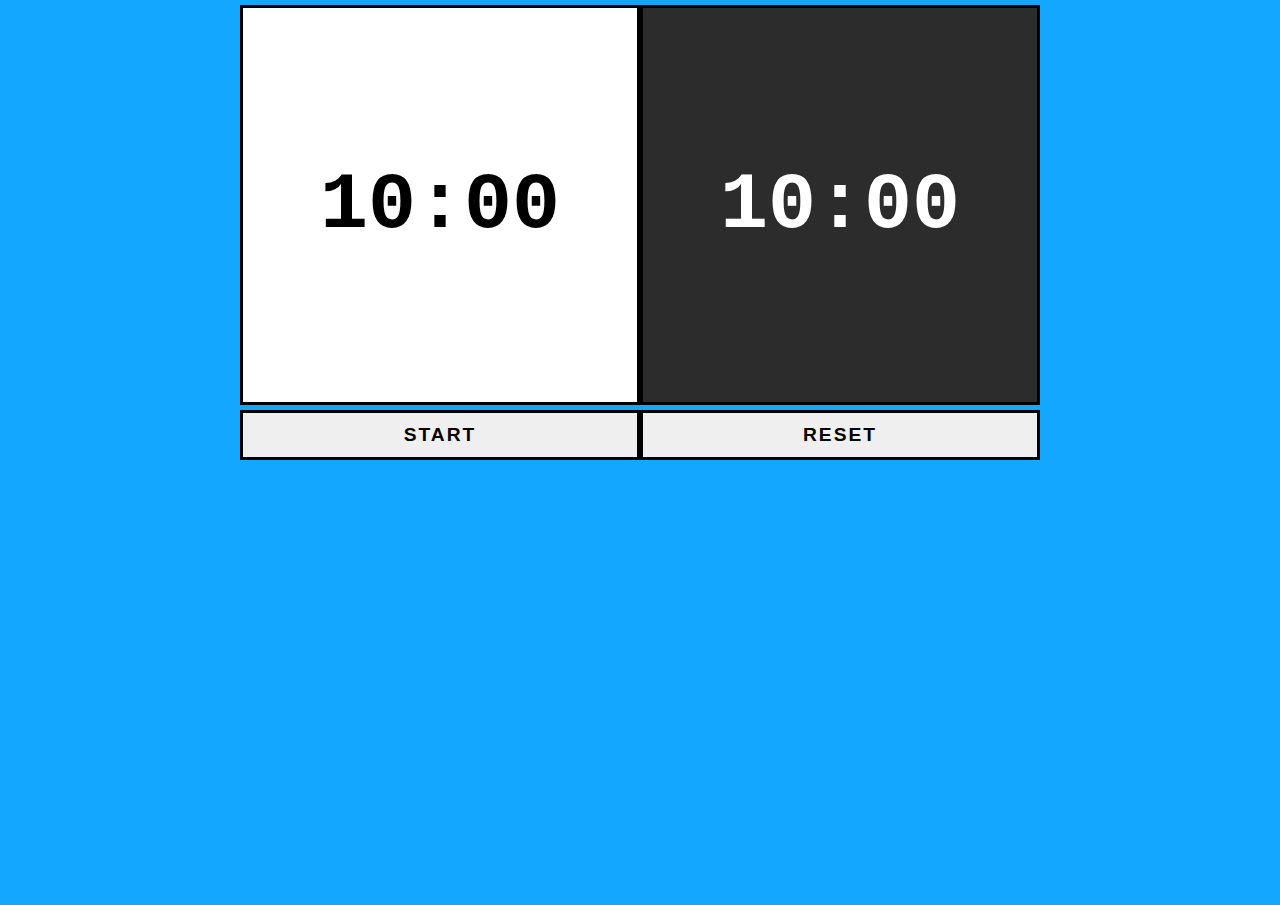
==== index.html @ ee460bd2 "file: rename file" ====
<!DOCTYPE html>
<html lang="en">
  <head>
    <meta charset="utf-8">
    <meta name="viewport" content="width=device-width, height=device-height, initial-scale=1.0">
    <meta http-equiv="X-UA-Compatible" content="ie=edge">
    <meta name="description" content="A chess timer built with Javascript, HTML, and CSS">
    <meta name="author" content="Brandon Wallace">
    <link rel="shortcut icon" href="images/favicon.ico">
    <link rel="icon" type="image/png" href="images/favicon.png">
    <link rel="stylesheet" href="css/style.css">
    <title>chess timer</title>
  </head>
  <body>

    <main>
    
      <div class="player">
      
        <div class="player__tile player-1">
          <div class="p1-minutes"><span id="min1">10</span>:<span id="sec1">00</span></div>
        </div>
        
        <div class="player__tile player-2">
          <div class="p2-minutes"><span id="min2">10</span>:<span id="sec2">00</span></div>
        </div>
        
      </div>
      
      <div class="timer__buttons">
        <button class="timer__start-bttn bttn" type="button">START</button><!--
        --><button class="timer__reset-bttn bttn" type="button">RESET</button>
      </button>
      
    </main>

    <script src="js/script.js"></script>
  </body>
</html>
---- css/style.css ----
* {
    margin: 0;
    padding: 0;
    box-sizing: border-box;
}

html,
body {
    width: 100%;
    height: 100%;
    background-color: #14A7FF;
}

body {
    font-size: 100%;
    font-family: monospace, monospace;
}

main {
    width: 100%;
    padding: 0 10px;
    box-sizing: border-box;
}

.player {
    margin: 5px 0;
    display: flex;
    flex-direction: column;
}

.player__tile {
    width: 100%;
    height: 300px;
    display: flex;
    margin: 0 auto;
    color: #000000;
    max-width: 400px;
    align-items: center;
    justify-content: center;
    background-color: #FFFFFF;
    box-shadow: inset 3px 3px 0 #000, 
                inset -3px 3px 0 black, 
                inset -3px -3px 0 black, 
                inset 3px -3px 0 black;
}

.player-2 {
    color: #FFFFFF;
    background-color: #2D2C2C;
}

.p1-minutes,
.p2-minutes {
    font-size: 6rem;
    font-weight: bold;
}

.timer__start-bttn, 
.timer__reset-bttn {
    width: 100%;
    height: 50px;
    margin: 0 auto 5px auto;
    display: block;
    color: #020202;
    max-width: 400px;
    font-size: 1.2rem;
    font-weight: bold;
    letter-spacing: 2px;
    border: 3px solid #000000;
}

.timer__start-bttn:hover, 
.timer__reset-bttn:hover {
    color: #FFFFFF;
    background-color: #02219B;
}

@media only screen and (orientation: landscape) {
    .player {
        margin: 5px auto;
        max-width: 800px;
        flex-direction: row;
    }
    .p1-minutes,
    .p2-minutes {
        font-size: 5rem;
    }
    .timer__buttons {
        display: flex;
    }
    .timer__start-bttn, 
    .timer__reset-bttn {
        display: block;
        margin: 0 auto 5px auto;
    }
}

@media only screen and (min-width: 400px) {
    .player__tile {
        height: 400px;
    }
}

@media only screen and (min-width: 850px) {
    .player {
        margin: 5px auto;
        max-width: 800px;
        flex-direction: row;
    }
    .timer__buttons {
        display: flex;
        margin: 0 auto;
        max-width: 800px;
    }
}
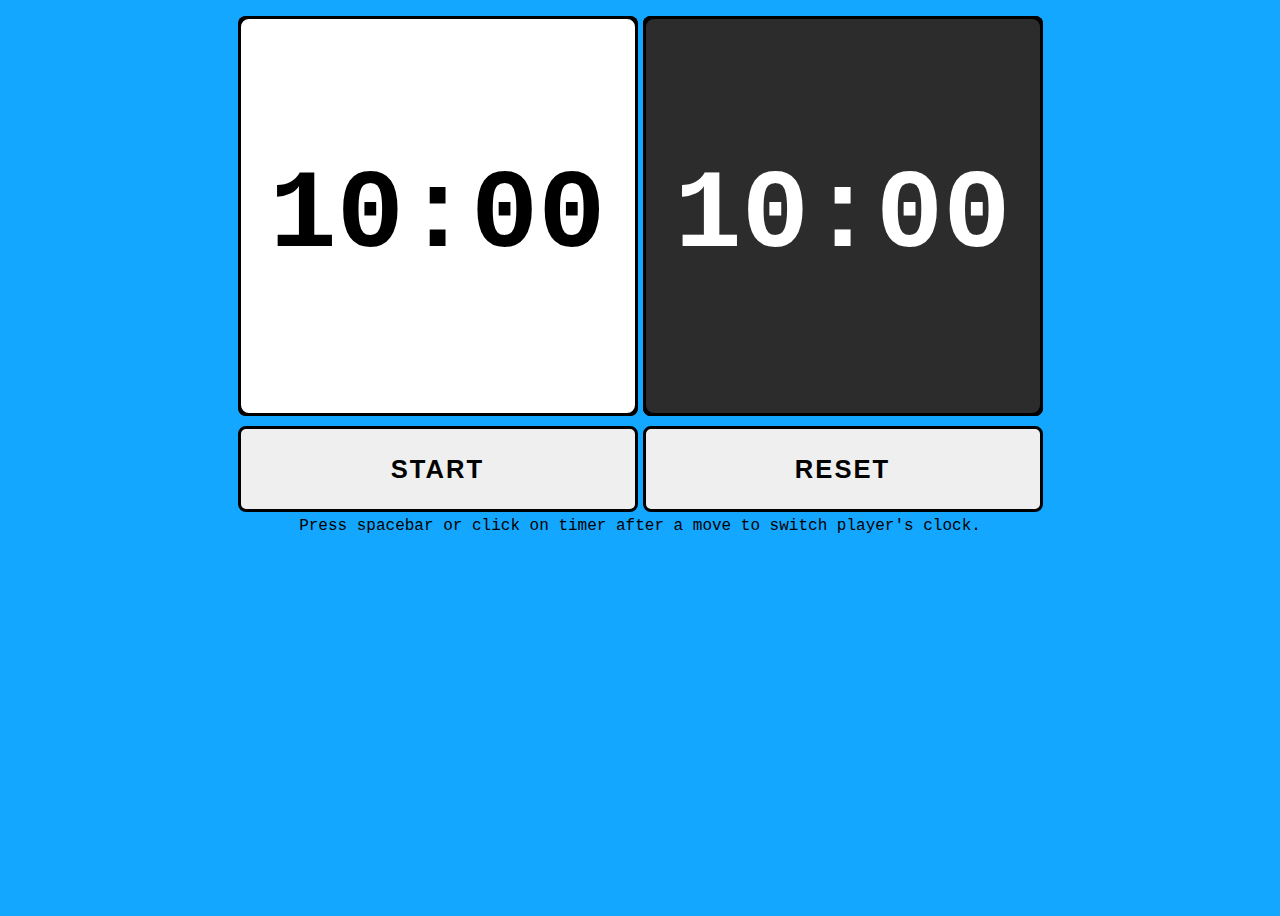
==== commit ac60cbdc: "config: Add comments" ====
--- a/index.html
+++ b/index.html
@@ -1,6 +1,8 @@
 <!DOCTYPE html>
 <html lang="en">
+
   <head>
+
     <meta charset="utf-8">
     <meta name="viewport" content="width=device-width, height=device-height, initial-scale=1.0">
     <meta http-equiv="X-UA-Compatible" content="ie=edge">
@@ -10,7 +12,9 @@
     <link rel="icon" type="image/png" href="images/favicon.png">
     <link rel="stylesheet" href="css/style.css">
     <title>chess timer</title>
+
   </head>
+
   <body>
 
     <main>
@@ -31,9 +35,17 @@
         <button class="timer__start-bttn bttn" type="button">START</button><!--
         --><button class="timer__reset-bttn bttn" type="button">RESET</button>
       </button>
-      
+
     </main>
 
+    <footer>
+
+      <p>Press spacebar or click on timer after a move to switch player's clock.</p>
+
+    </footer>
+
     <script src="js/script.js"></script>
+
   </body>
+
 </html>
--- a/css/style.css
+++ b/css/style.css
@@ -22,8 +22,21 @@
     box-sizing: border-box;
 }
 
+h1 {
+    font-size: 5rem;
+    text-align: center;
+}
+
+img {
+    width: 100%;
+    height: auto;
+    display: block;
+    margin: 0 auto;
+    max-width: 600px;
+}
+
 .player {
-    margin: 5px 0;
+    margin: 1em 0 5px 0;
     display: flex;
     flex-direction: column;
 }
@@ -35,6 +48,7 @@
     margin: 0 auto;
     color: #000000;
     max-width: 400px;
+    border-radius: 8px;
     align-items: center;
     justify-content: center;
     background-color: #FFFFFF;
@@ -47,6 +61,7 @@
 .player-2 {
     color: #FFFFFF;
     background-color: #2D2C2C;
+    margin-top: 5px;
 }
 
 .p1-minutes,
@@ -55,16 +70,21 @@
     font-weight: bold;
 }
 
+.timer__buttons {
+    margin-bottom: 1em;
+}
+
 .timer__start-bttn, 
 .timer__reset-bttn {
     width: 100%;
-    height: 50px;
+    min-height: 50px;
     margin: 0 auto 5px auto;
     display: block;
     color: #020202;
     max-width: 400px;
     font-size: 1.2rem;
     font-weight: bold;
+    border-radius: 8px;
     letter-spacing: 2px;
     border: 3px solid #000000;
 }
@@ -72,14 +92,23 @@
 .timer__start-bttn:hover, 
 .timer__reset-bttn:hover {
     color: #FFFFFF;
-    background-color: #02219B;
+    background-color: #0071D5;
 }
 
-@media only screen and (orientation: landscape) {
+footer p {
+    text-align: center;
+}
+
+@media only screen and (orientation: landscape) and (max-width: 850px) {
     .player {
         margin: 5px auto;
-        max-width: 800px;
+        max-width: 610px;
         flex-direction: row;
+    }
+    .player__tile {
+        margin-top: 0;
+        max-width: 300px;
+        max-height: 250px;
     }
     .p1-minutes,
     .p2-minutes {
@@ -87,29 +116,51 @@
     }
     .timer__buttons {
         display: flex;
+        margin: 0 auto;
+        max-width: 610px;
     }
     .timer__start-bttn, 
     .timer__reset-bttn {
         display: block;
+        max-width: 300px;
         margin: 0 auto 5px auto;
     }
 }
 
-@media only screen and (min-width: 400px) {
+@media only screen and (orientation: portrait) and (min-width: 400px) {
     .player__tile {
         height: 400px;
+    }
+    .p1-minutes,
+    .p2-minutes {
+        font-size: 6rem;
     }
 }
 
 @media only screen and (min-width: 850px) {
     .player {
-        margin: 5px auto;
-        max-width: 800px;
+        margin: 1em auto 10px auto;
+        max-width: 810px;
         flex-direction: row;
+    }
+    .player__tile {
+        height: 400px;
+    }
+    .player-2 {
+        margin-top: 0;
+    }
+    .p1-minutes,
+    .p2-minutes {
+        font-size: 7rem;
     }
     .timer__buttons {
         display: flex;
         margin: 0 auto;
-        max-width: 800px;
+        max-width: 810px;
+    }
+    .timer__start-bttn, 
+    .timer__reset-bttn {
+        padding: 1em;
+        font-size: 1.6rem;
     }
 }
